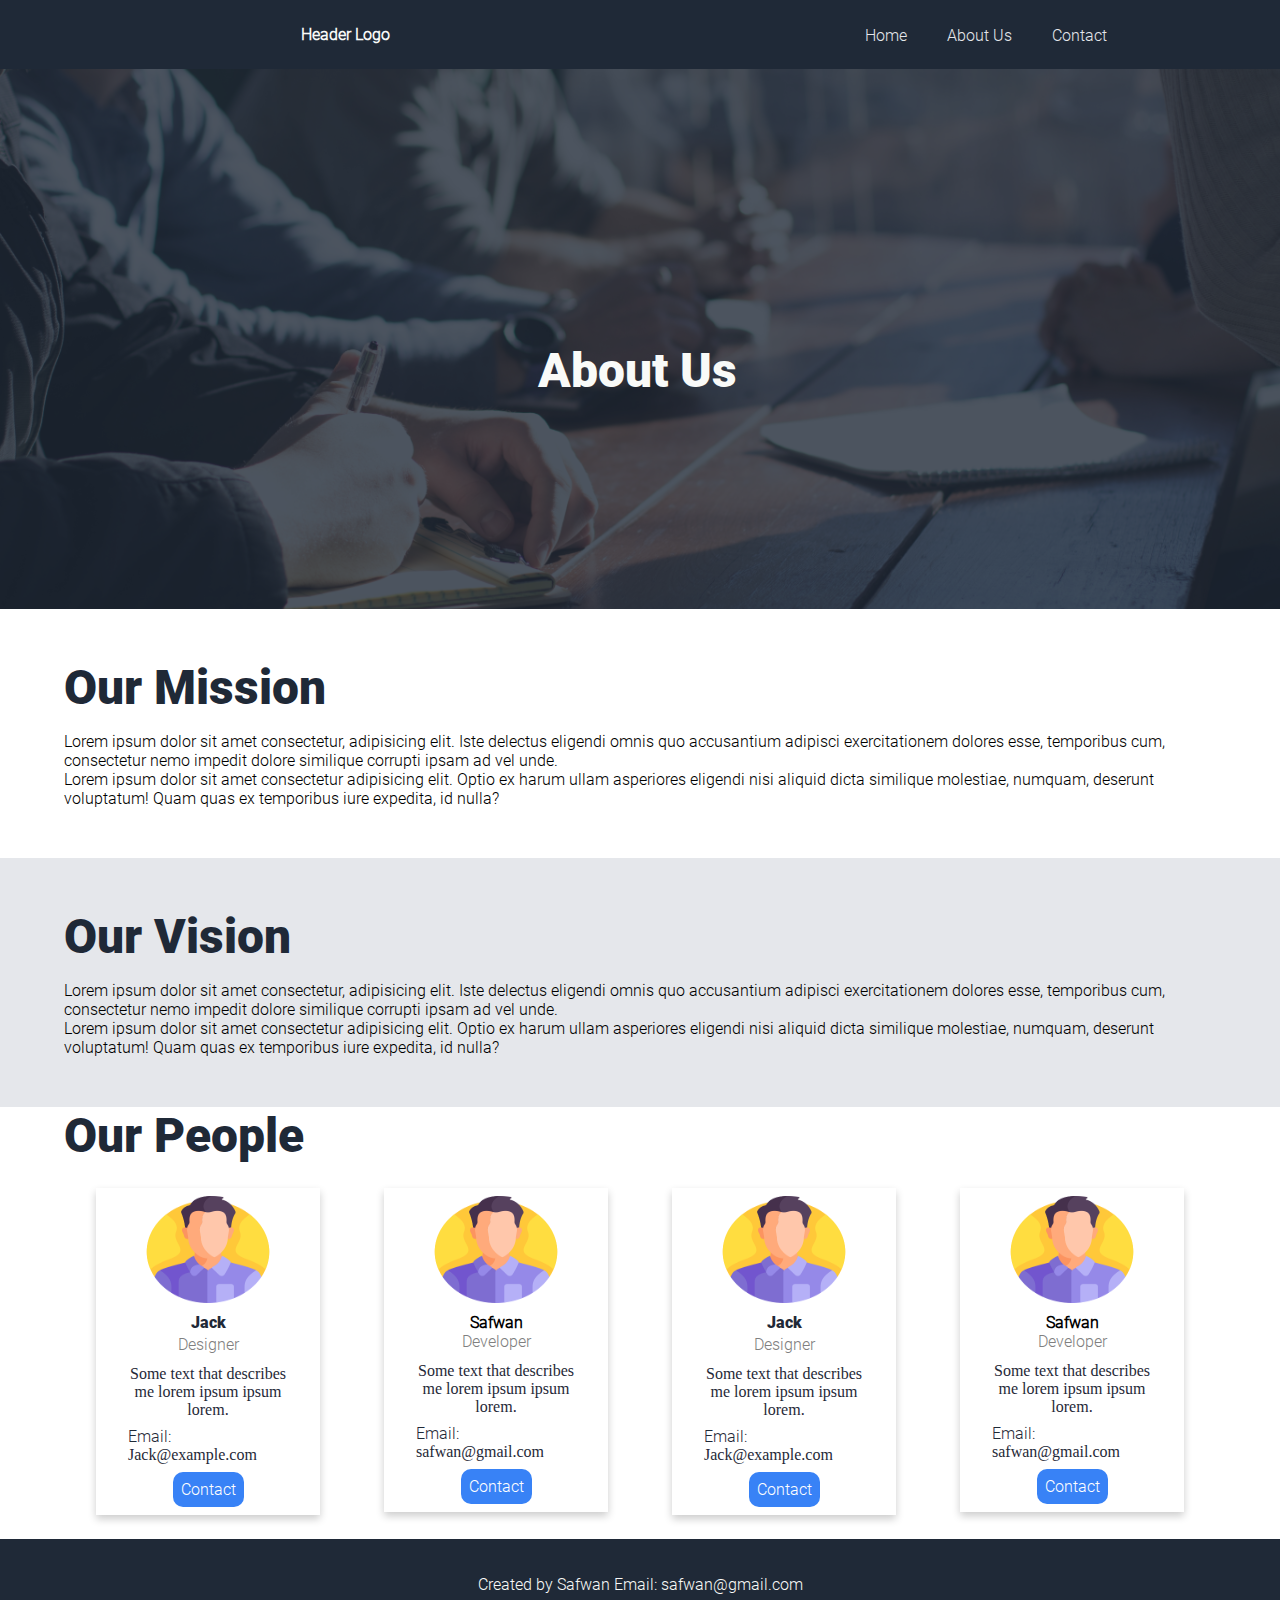
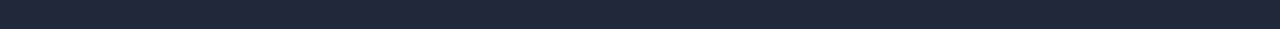
==== about-us.html @ 880880f8 "whole css architecture change and adjusted the home page, left reponsive, menu icon and logo." ====
<!DOCTYPE html>
<html lang="en">
<head>
    <!-- Meta -->
    <meta charset="UTF-8">
    <meta name="viewport" content="width=device-width, initial-scale=1.0">
    <meta name="keywords" content="">
    <meta name="description" content="Assigment 2">
    <meta name="author" content="Safwan">
    <link rel="icon" type="image/x-icon" href="../images/kreative.ico">
    <!-- Font Awesome cdn link -->
    <link rel="stylesheet" href="https://cdnjs.cloudflare.com/ajax/libs/font-awesome/6.5.2/css/all.min.css">
    <!-- Styles  -->
    <link rel="stylesheet" href="./style/all-css.css">

    <title>Kreactive Ecom | About Us</title>
</head>
<body>
    <header class="header">
        <div class="header-container">
            <!-- Logo -->
            <div class="logo">
                <h1 class="logo-header">
                    <a href="./index.html" class="logo-link">Header Logo</a>
                </h1>
            </div>
            <!-- Navbar -->
            <nav class="nav">
                <ul class="navbar">
                    <li class="nav-items">
                        <a href="./index.html" class="nav-links">
                            Home
                        </a>
                    </li>
                    <li class="nav-items"> 
                        <a href="./about-us.html" class="nav-links">
                            About Us
                        </a>
                    </li>
                    <li class="nav-items">
                        <a href="./contacts.html" class="nav-links">
                            Contact
                        </a>
                    </li>
                </ul>
            </nav>
        </div>
    </header>

    <main class="main-contant">
        <section id="heros-about">
            <div class="about-hero-background"></div>
            <h1 class="header-text">About Us</h1>
        </section>

        <section id="mission">
            <div class="mission-container">
                <h2 class="secondary-header"> 
                    Our Mission
                </h2>
                <p class="inner-contant"> 
                    Lorem ipsum dolor sit amet consectetur, adipisicing elit. Iste delectus eligendi omnis quo accusantium adipisci exercitationem dolores esse, temporibus cum, consectetur nemo impedit dolore similique corrupti ipsam ad vel unde. 
                </p>
                <p class="inner-contant">
                    Lorem ipsum dolor sit amet consectetur adipisicing elit. Optio ex harum ullam asperiores eligendi nisi aliquid dicta similique molestiae, numquam, deserunt voluptatum! Quam quas ex temporibus iure expedita, id nulla? 
                </p>
            </div>
        </section>

        <section id="vision">
            <div class="vision-container">
                <h2 class="secondary-header"> 
                    Our Vision
                </h2>
                <p class="inner-contant"> 
                    Lorem ipsum dolor sit amet consectetur, adipisicing elit. Iste delectus eligendi omnis quo accusantium adipisci exercitationem dolores esse, temporibus cum, consectetur nemo impedit dolore similique corrupti ipsam ad vel unde. 
                </p>
                <p class="inner-contant"> 
                    Lorem ipsum dolor sit amet consectetur adipisicing elit. Optio ex harum ullam asperiores eligendi nisi aliquid dicta similique molestiae, numquam, deserunt voluptatum! Quam quas ex temporibus iure expedita, id nulla? 
                </p>
            </div>
        </section>

        <section id="people">
            <div class="people-container">
                <h2 class="secondary-header"> 
                    Our People
                </h2>
                <div class="people-row">
                    <!-- card -->
                    <div class="people-column">
                        <div class="people-card">
                          <img src="../images/user.png" alt="Jack">
                          <div class="card-container">
                            <h2 class="card-header-text">Jack</h2>
                            <p class="card-title">
                                Designer
                            </p>
                            <p class="card-body__text">
                                Some text that describes me lorem ipsum ipsum lorem.
                            </p>
                            <p class="card-footer__text">
                                <span>Email:</span> Jack@example.com
                            </p>
                            <p>
                                <button class="card-button">Contact</button>
                            </p>
                          </div>
                        </div>
                    </div>
                    <!-- card -->
                    <div class="people-column">
                        <div class="people-card">
                        <img src="../images/user.png" alt="Safwan">
                        <div class="card-container">
                            <h2 class="card-header">Safwan</h2>
                            <p class="card-title">
                                Developer
                            </p>
                            <p class="card-body__text">
                                Some text that describes me lorem ipsum ipsum lorem.
                            </p>
                            <p class="card-footer__text">
                                <span>Email:</span> safwan@gmail.com
                            </p>
                            <p>
                                <button class="card-button">Contact</button>
                            </p>
                        </div>
                        </div>
                    </div>
                    <!-- card -->
                    <div class="people-column">
                        <div class="people-card">
                          <img src="../images/user.png" alt="Jack">
                          <div class="card-container">
                            <h2 class="card-header-text">Jack</h2>
                            <p class="card-title">
                                Designer
                            </p>
                            <p class="card-body__text">
                                Some text that describes me lorem ipsum ipsum lorem.
                            </p>
                            <p class="card-footer__text">
                                <span>Email:</span> Jack@example.com
                            </p>
                            <p>
                                <button class="card-button">Contact</button>
                            </p>
                          </div>
                        </div>
                    </div>
                    <!-- card -->
                    <div class="people-column">
                        <div class="people-card">
                        <img src="../images/user.png" alt="Safwan">
                        <div class="card-container">
                            <h2 class="card-header">Safwan</h2>
                            <p class="card-title">
                                Developer
                            </p>
                            <p class="card-body__text">
                                Some text that describes me lorem ipsum ipsum lorem.
                            </p>
                            <p class="card-footer__text">
                                <span>Email:</span> safwan@gmail.com
                            </p>
                            <p>
                                <button class="card-button">Contact</button>
                            </p>
                        </div>
                        </div>
                    </div>
                </div>
            </div>
        </section>
    </main>

    <footer class="footer">
        <p>
            Created by Safwan Email: 
            <a href="mailto:safwan@gmail.com" class="footer-link"> 
                safwan@gmail.com
            </a>
      </p>
   </footer>
</body>
</html>
---- style/all-css.css ----
/* initail */
@import url(./css/main.css);
/* Navbar */
@import url(./css/nabvbar.css);
@import url(./css/footer.css);
/* Hero */
@import url(./css/hero-section.css);
/* Home */
@import url(./css/home.css);
/* Services Page */
@import url(./css/vision-section.css);
@import url(./css/mission-section.css);
@import url(./css/people-section.css);
/* Contact page */
@import url(./css/location-section.css);
@import url(./css/contact-form.css);
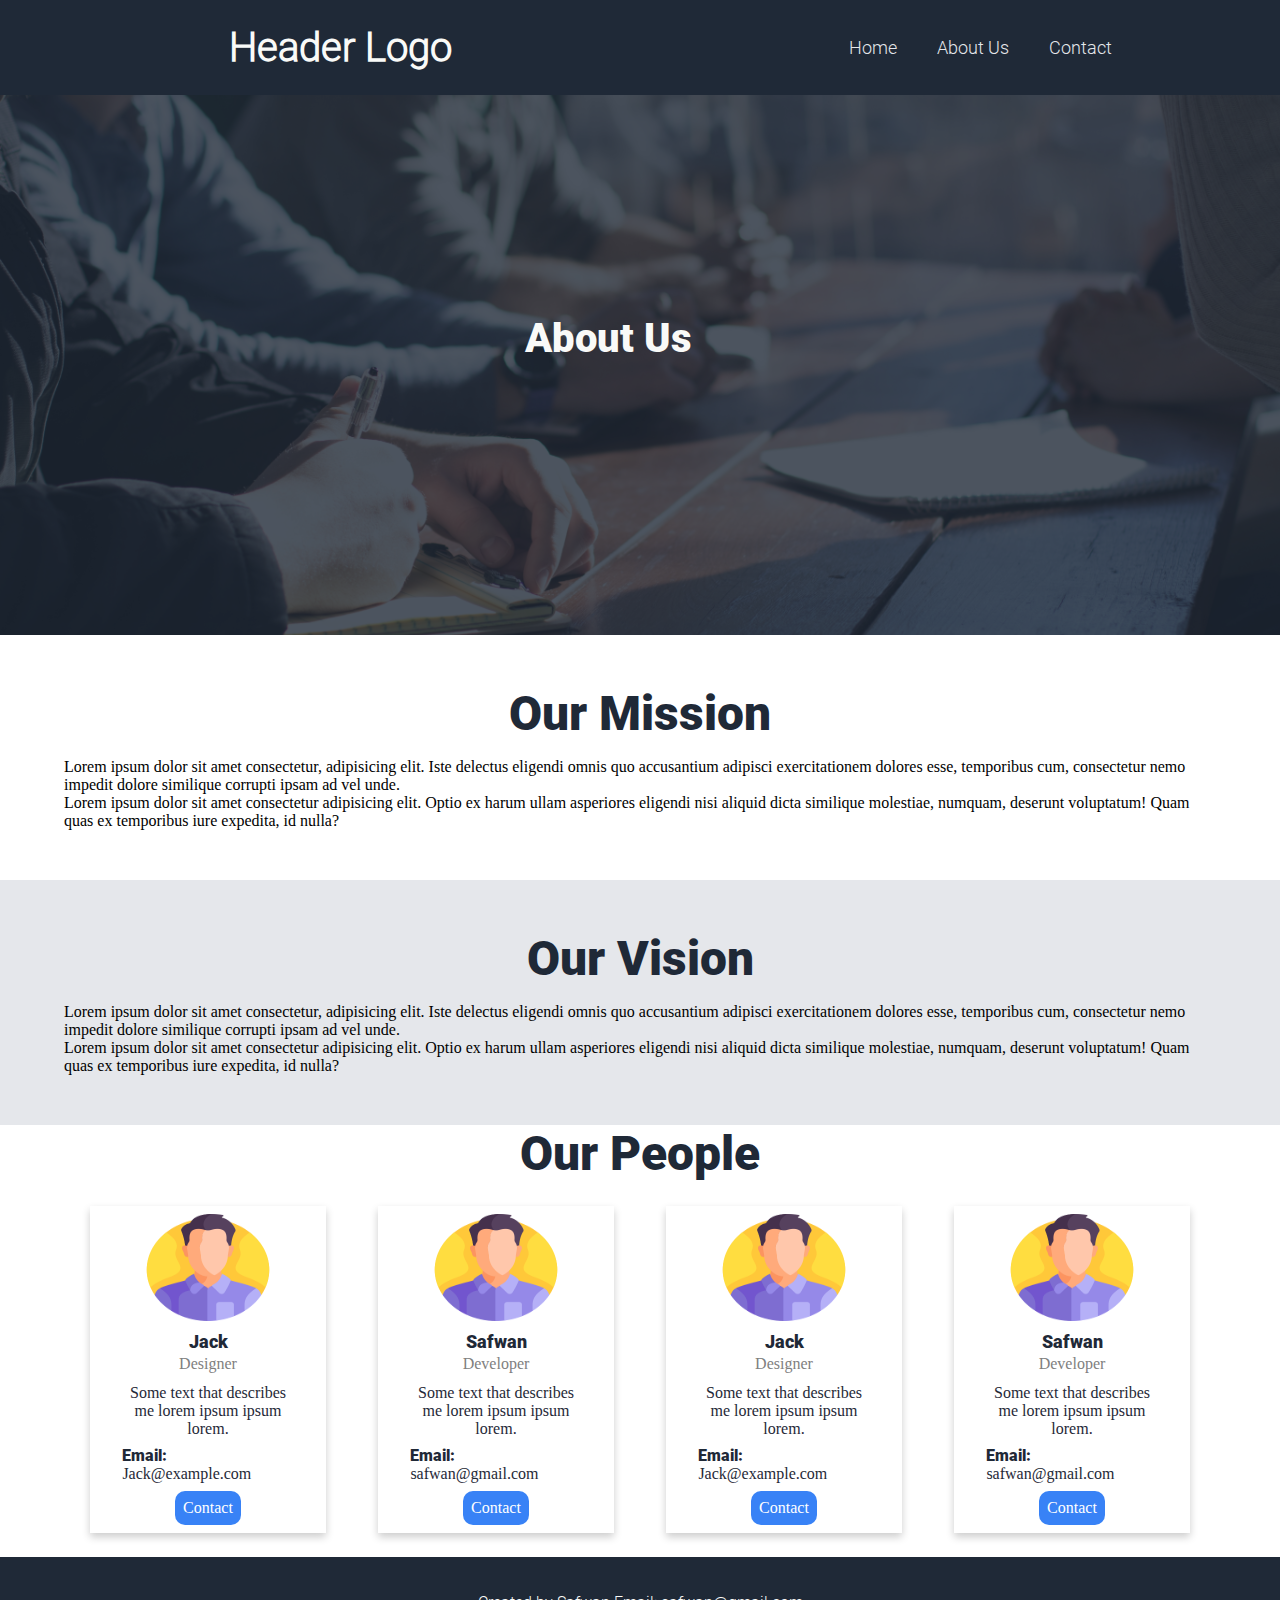
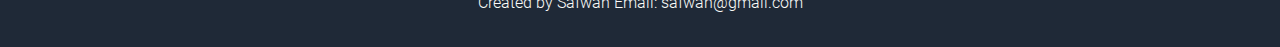
==== commit 0ed8f56e: "responsive design for the contacts." ====
--- a/about-us.html
+++ b/about-us.html
@@ -90,7 +90,7 @@
                     <!-- card -->
                     <div class="people-column">
                         <div class="people-card">
-                          <img src="../images/user.png" alt="Jack">
+                          <img src="./images/user.png" alt="Jack">
                           <div class="card-container">
                             <h2 class="card-header-text">Jack</h2>
                             <p class="card-title">
@@ -111,9 +111,9 @@
                     <!-- card -->
                     <div class="people-column">
                         <div class="people-card">
-                        <img src="../images/user.png" alt="Safwan">
+                        <img src="./images/user.png" alt="Safwan">
                         <div class="card-container">
-                            <h2 class="card-header">Safwan</h2>
+                            <h2 class="card-header-text">Safwan</h2>
                             <p class="card-title">
                                 Developer
                             </p>
@@ -132,7 +132,7 @@
                     <!-- card -->
                     <div class="people-column">
                         <div class="people-card">
-                          <img src="../images/user.png" alt="Jack">
+                          <img src="./images/user.png" alt="Jack">
                           <div class="card-container">
                             <h2 class="card-header-text">Jack</h2>
                             <p class="card-title">
@@ -153,9 +153,9 @@
                     <!-- card -->
                     <div class="people-column">
                         <div class="people-card">
-                        <img src="../images/user.png" alt="Safwan">
+                        <img src="./images/user.png" alt="Safwan">
                         <div class="card-container">
-                            <h2 class="card-header">Safwan</h2>
+                            <h2 class="card-header-text">Safwan</h2>
                             <p class="card-title">
                                 Developer
                             </p>
--- a/style/all-css.css
+++ b/style/all-css.css
@@ -1,7 +1,7 @@
 /* initail */
 @import url(./css/main.css);
 /* Navbar */
-@import url(./css/nabvbar.css);
+@import url(./css/navbar.css);
 @import url(./css/footer.css);
 /* Hero */
 @import url(./css/hero-section.css);
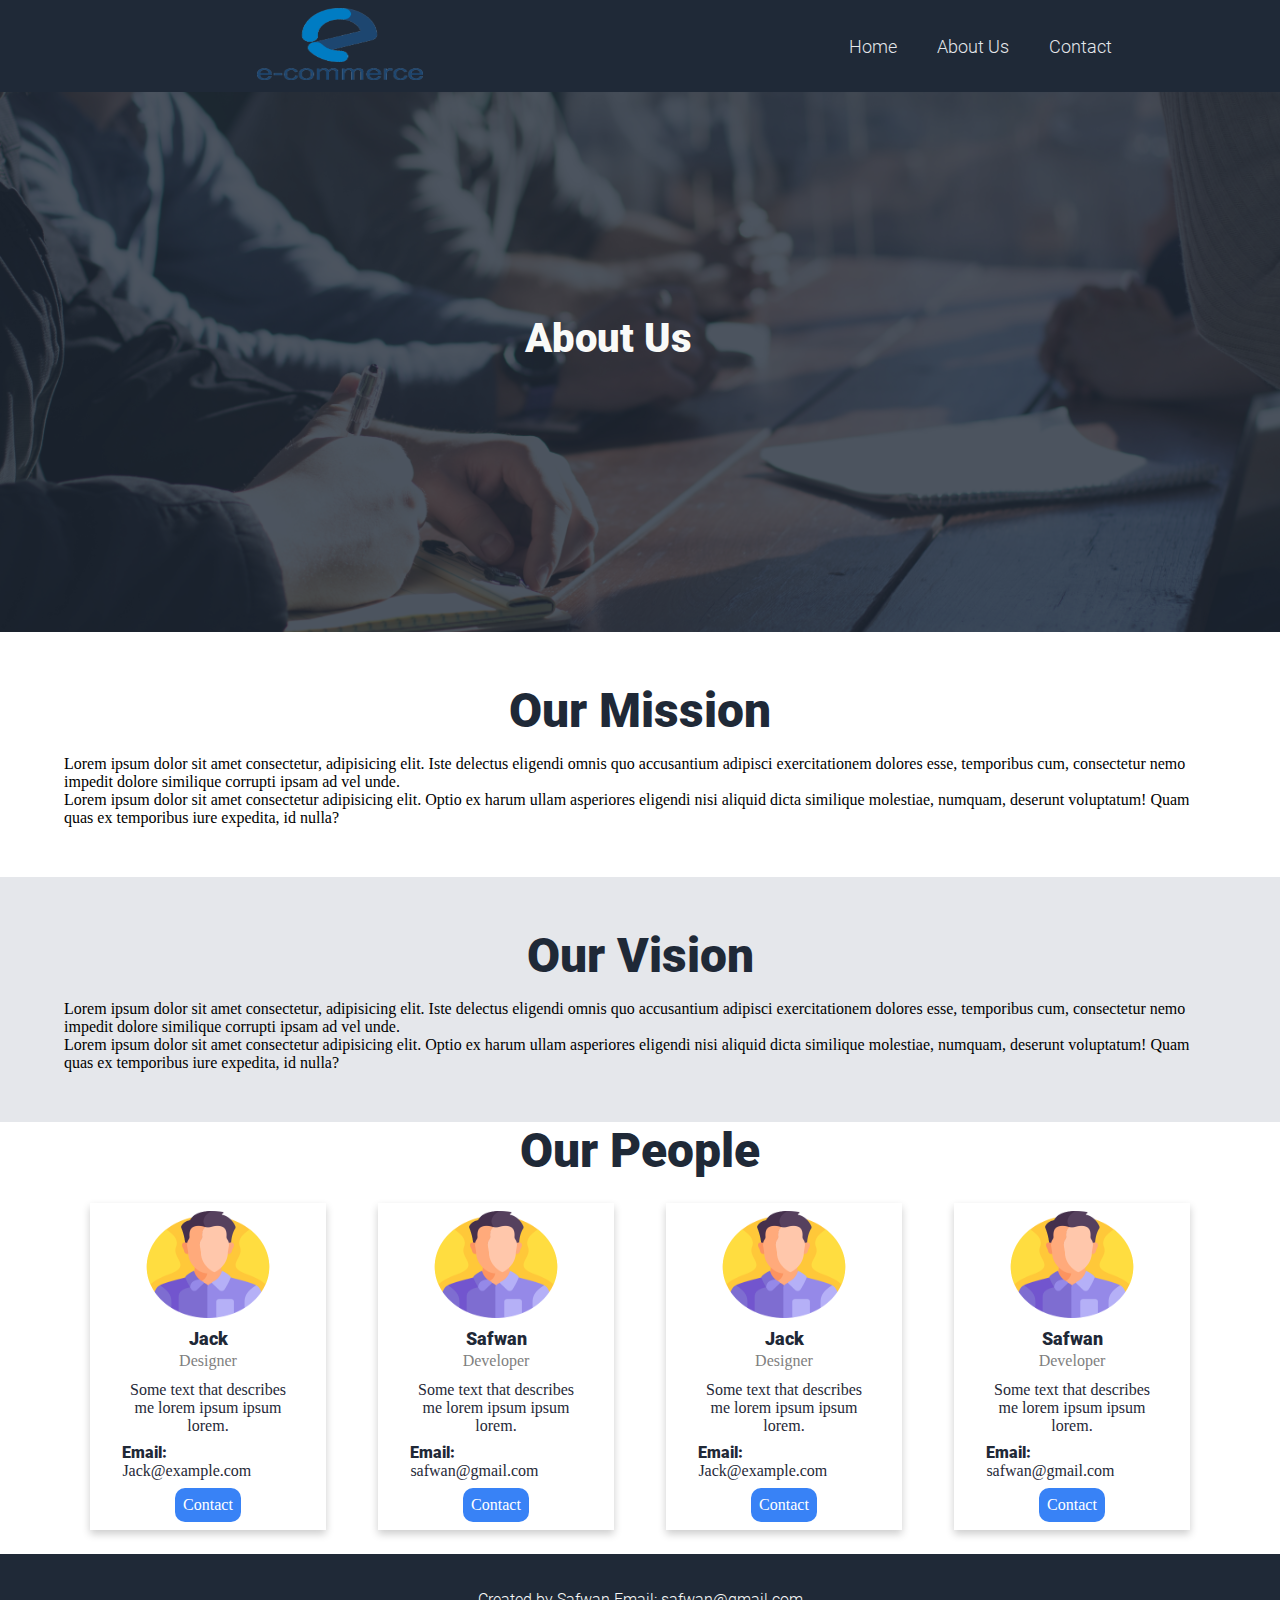
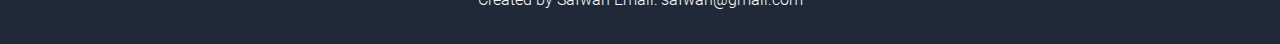
==== commit b3288c32: "logo added." ====
--- a/about-us.html
+++ b/about-us.html
@@ -20,10 +20,11 @@
         <div class="header-container">
             <!-- Logo -->
             <div class="logo">
-                <h1 class="logo-header">
-                    <a href="./index.html" class="logo-link">Header Logo</a>
-                </h1>
+                <a href="./index.html" class="logo-link">
+                    <img src="./images/logo.png" alt="Logo">
+                </a>
             </div>
+        
             <!-- Navbar -->
             <nav class="nav">
                 <ul class="navbar">
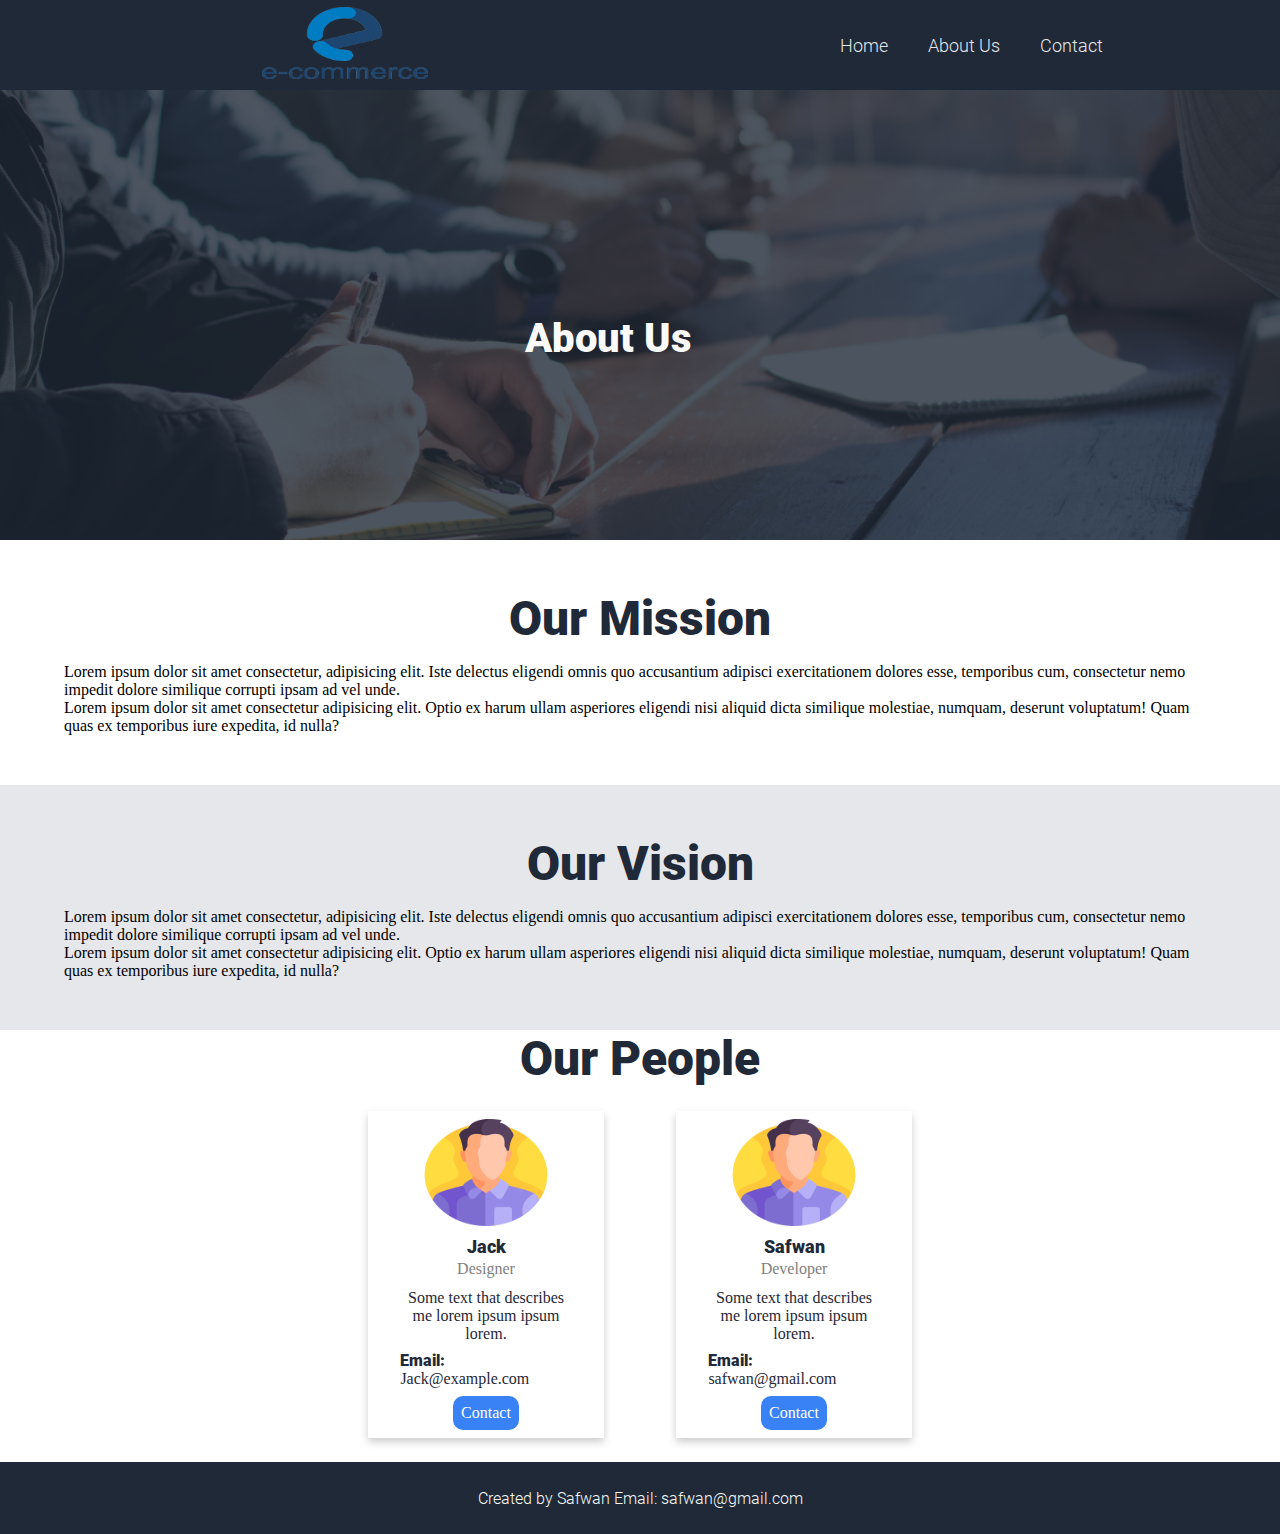
==== commit 9df830c9: "media query cahnges, some refactor and some style changes" ====
--- a/about-us.html
+++ b/about-us.html
@@ -16,17 +16,13 @@
     <title>Kreactive Ecom | About Us</title>
 </head>
 <body>
-    <header class="header">
-        <div class="header-container">
-            <!-- Logo -->
+    <header>
             <div class="logo">
                 <a href="./index.html" class="logo-link">
                     <img src="./images/logo.png" alt="Logo">
                 </a>
             </div>
-        
-            <!-- Navbar -->
-            <nav class="nav">
+            <nav>
                 <ul class="navbar">
                     <li class="nav-items">
                         <a href="./index.html" class="nav-links">
@@ -45,7 +41,7 @@
                     </li>
                 </ul>
             </nav>
-        </div>
+       
     </header>
 
     <main class="main-contant">
@@ -88,7 +84,6 @@
                     Our People
                 </h2>
                 <div class="people-row">
-                    <!-- card -->
                     <div class="people-column">
                         <div class="people-card">
                           <img src="./images/user.png" alt="Jack">
@@ -130,48 +125,7 @@
                         </div>
                         </div>
                     </div>
-                    <!-- card -->
-                    <div class="people-column">
-                        <div class="people-card">
-                          <img src="./images/user.png" alt="Jack">
-                          <div class="card-container">
-                            <h2 class="card-header-text">Jack</h2>
-                            <p class="card-title">
-                                Designer
-                            </p>
-                            <p class="card-body__text">
-                                Some text that describes me lorem ipsum ipsum lorem.
-                            </p>
-                            <p class="card-footer__text">
-                                <span>Email:</span> Jack@example.com
-                            </p>
-                            <p>
-                                <button class="card-button">Contact</button>
-                            </p>
-                          </div>
-                        </div>
-                    </div>
-                    <!-- card -->
-                    <div class="people-column">
-                        <div class="people-card">
-                        <img src="./images/user.png" alt="Safwan">
-                        <div class="card-container">
-                            <h2 class="card-header-text">Safwan</h2>
-                            <p class="card-title">
-                                Developer
-                            </p>
-                            <p class="card-body__text">
-                                Some text that describes me lorem ipsum ipsum lorem.
-                            </p>
-                            <p class="card-footer__text">
-                                <span>Email:</span> safwan@gmail.com
-                            </p>
-                            <p>
-                                <button class="card-button">Contact</button>
-                            </p>
-                        </div>
-                        </div>
-                    </div>
+                    
                 </div>
             </div>
         </section>
